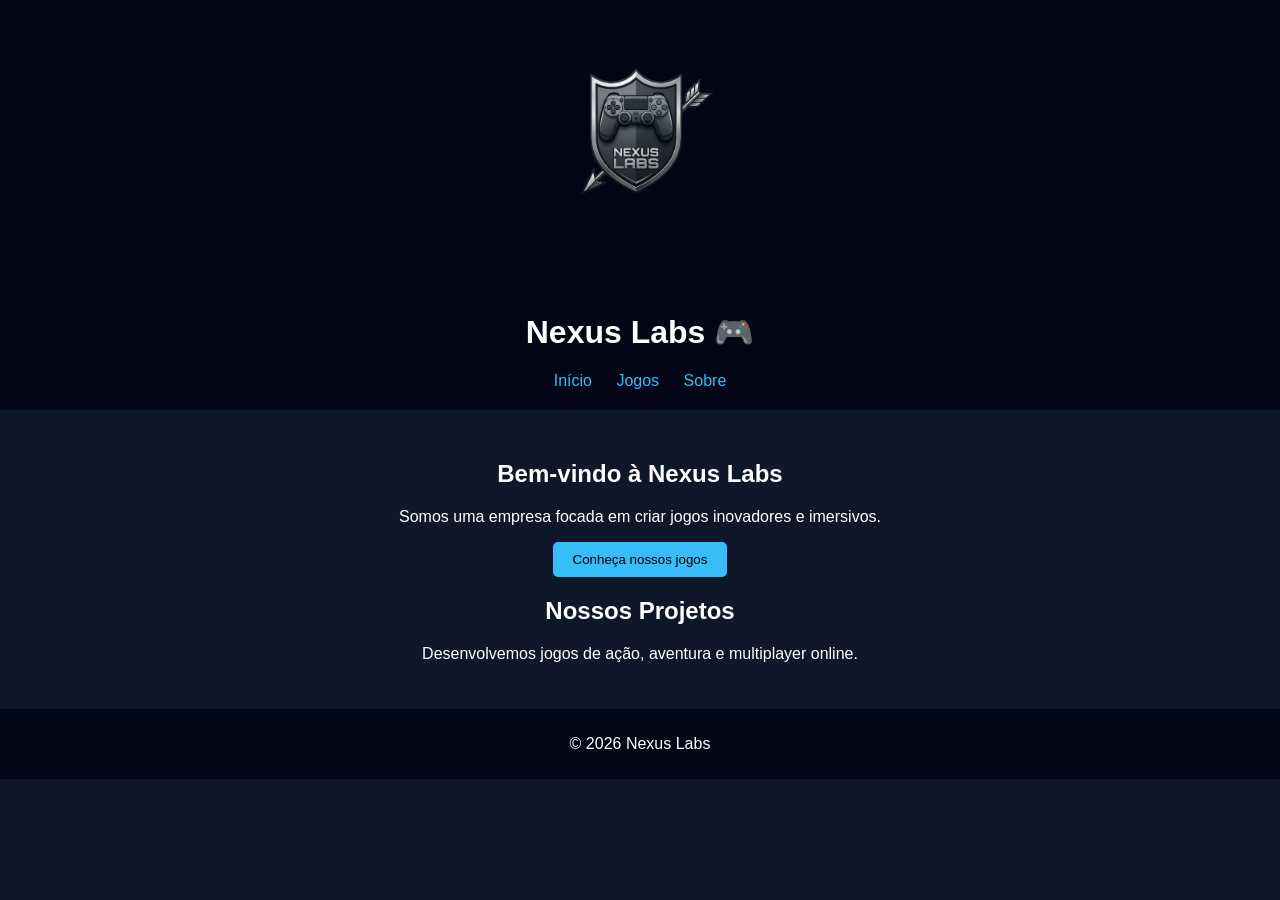
==== index.html @ 03a175d1 "Add files via upload" ====
<!DOCTYPE html>
<html lang="pt-BR">
<head>
    <meta charset="UTF-8">
        <title>Nexus Labs</title>
            <link rel="stylesheet" href="style.css">
            </head>
            <body>

            <header>

                <img src="logo.png" class="logo">

                    <h1>Nexus Labs 🎮</h1>

                        <nav>
                                <a href="#">Início</a>
                                        <a href="#">Jogos</a>
                                                <a href="#">Sobre</a>
                                                    </nav>

                                                    </header>

                                                    <main>

                                                        <section>
                                                                <h2>Bem-vindo à Nexus Labs</h2>
                                                                        <p>Somos uma empresa focada em criar jogos inovadores e imersivos.</p>
                                                                                <button>Conheça nossos jogos</button>
                                                                                    </section>

                                                                                        <section>
                                                                                                <h2>Nossos Projetos</h2>
                                                                                                        <p>Desenvolvemos jogos de ação, aventura e multiplayer online.</p>
                                                                                                            </section>

                                                                                                            </main>

                                                                                                            <footer>
                                                                                                                <p>© 2026 Nexus Labs</p>
                                                                                                                </footer>

                                                                                                                </body>
                                                                                                                </html>
---- style.css ----
body{
    font-family: Arial;
        margin:0;
            background-color:#0f172a;
                color:white;
                }

                header{
                    background-color:#020617;
                        text-align:center;
                            padding:20px;
                            }

                            .logo{
                                width:150px;
                                }

                                nav a{
                                    margin:10px;
                                        text-decoration:none;
                                            color:#38bdf8;
                                            }

                                            main{
                                                padding:30px;
                                                    text-align:center;
                                                    }

                                                    button{
                                                        background-color:#38bdf8;
                                                            border:none;
                                                                padding:10px 20px;
                                                                    border-radius:5px;
                                                                        cursor:pointer;
                                                                        }

                                                                        footer{
                                                                            background-color:#020617;
                                                                                text-align:center;
                                                                                    padding:10px;
                                                                                    }
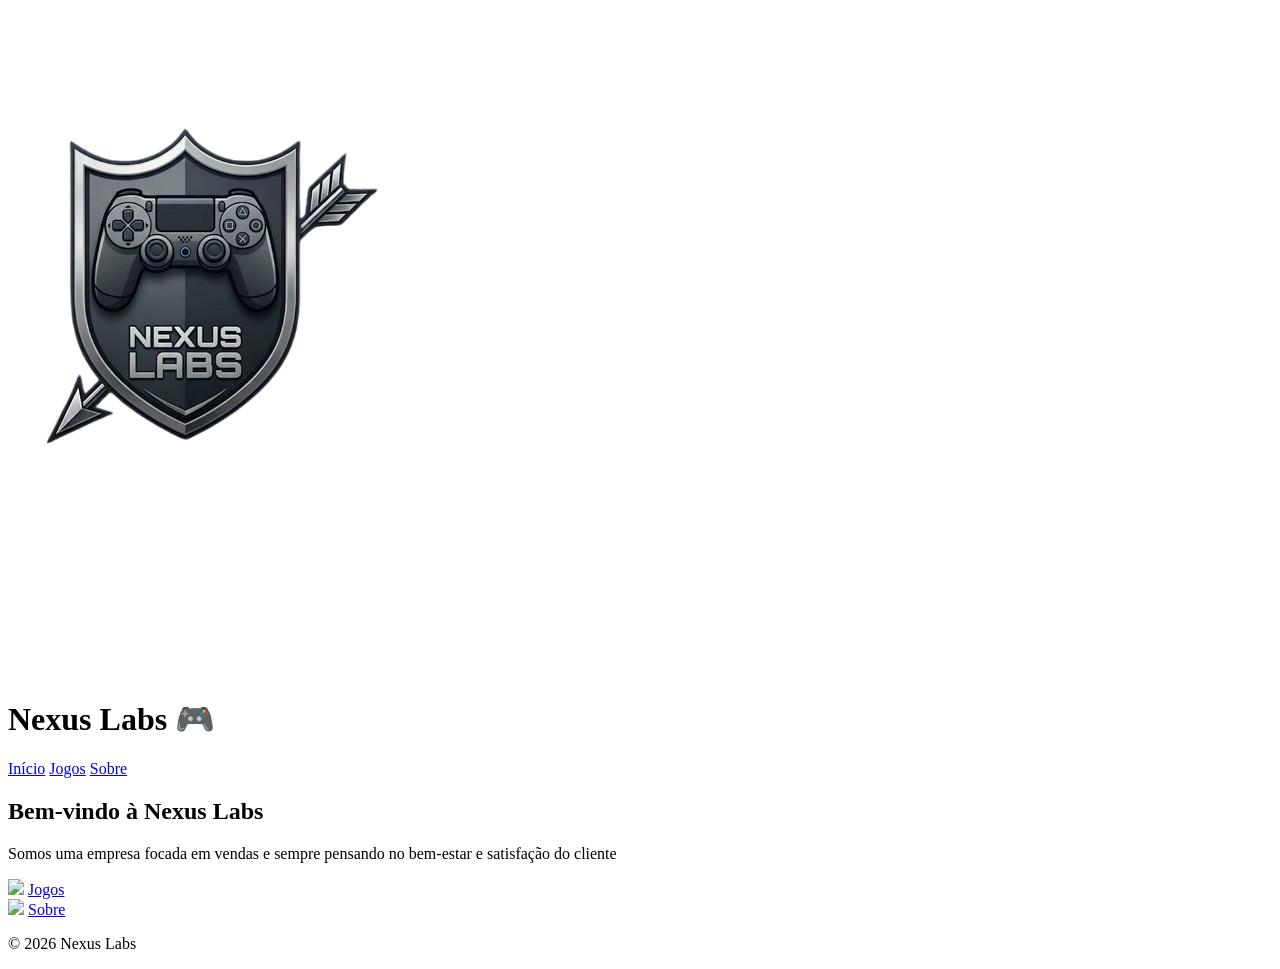
==== commit 597d2877: "index.html" ====
--- a/index.html
+++ b/index.html
@@ -2,43 +2,54 @@
 <html lang="pt-BR">
 <head>
     <meta charset="UTF-8">
-        <title>Nexus Labs</title>
-            <link rel="stylesheet" href="style.css">
-            </head>
-            <body>
+    <title>Nexus Labs</title>
+    <link rel="stylesheet" href="style.css">
+</head>
 
-            <header>
+<body>
 
-                <img src="logo.png" class="logo">
+<header>
+    <img src="logo.png" class="logo">
+    <h1>Nexus Labs 🎮</h1>
 
-                    <h1>Nexus Labs 🎮</h1>
+    <nav>
+        <a href="index.html">Início</a>
+        <a href="jogos.html">Jogos</a>
+        <a href="sobre.html">Sobre</a>
+    </nav>
+</header>
 
-                        <nav>
-                                <a href="#">Início</a>
-                                        <a href="#">Jogos</a>
-                                                <a href="#">Sobre</a>
-                                                    </nav>
+<main>
 
-                                                    </header>
+    <section>
+        <h2>Bem-vindo à Nexus Labs</h2>
+        <p>Somos uma empresa focada em vendas e sempre pensando no bem-estar e satisfação do cliente</p>
+    </section>
 
-                                                    <main>
+    <!-- BOTÕES -->
+    <section class="botoes">
 
-                                                        <section>
-                                                                <h2>Bem-vindo à Nexus Labs</h2>
-                                                                        <p>Somos uma empresa focada em criar jogos inovadores e imersivos.</p>
-                                                                                <button>Conheça nossos jogos</button>
-                                                                                    </section>
+        <div class="card">
+            <img src="jogo1.jpg">
+            <a href="jogos.html">
+                <span>Jogos</span>
+            </a>
+        </div>
 
-                                                                                        <section>
-                                                                                                <h2>Nossos Projetos</h2>
-                                                                                                        <p>Desenvolvemos jogos de ação, aventura e multiplayer online.</p>
-                                                                                                            </section>
+        <div class="card">
+            <img src="jogo2.jpg">
+            <a href="sobre.html">
+                <span>Sobre</span>
+            </a>
+        </div>
 
-                                                                                                            </main>
+    </section>
 
-                                                                                                            <footer>
-                                                                                                                <p>© 2026 Nexus Labs</p>
-                                                                                                                </footer>
+</main>
 
-                                                                                                                </body>
-                                                                                                                </html>
+<footer>
+    <p>© 2026 Nexus Labs</p>
+</footer>
+
+</body>
+</html>
